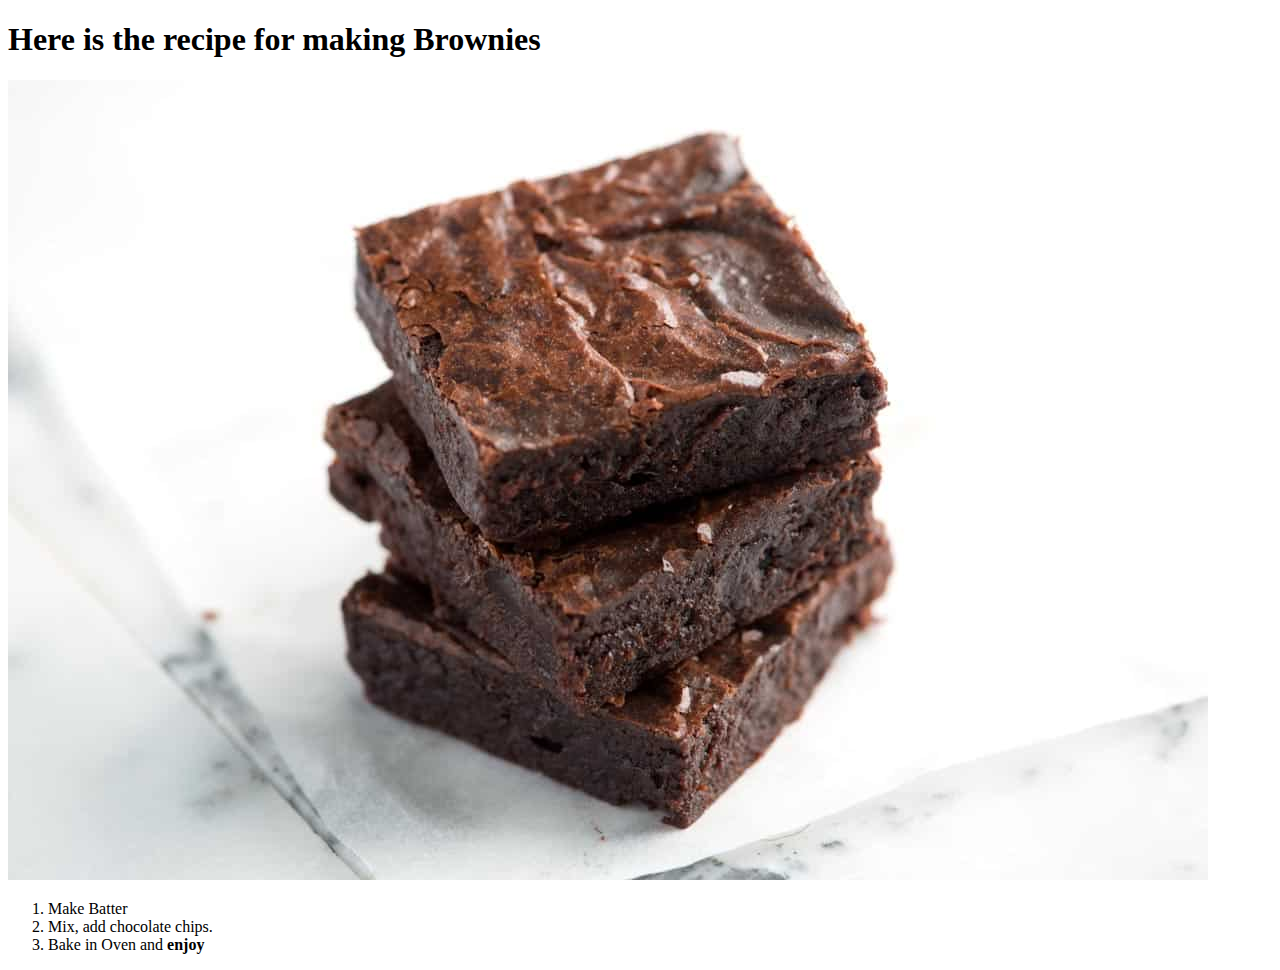
==== odin_recipes/pages/brownies.html @ a5a8a26c "Creates homepage, added f4 recipes, added page for each recipe, create assets folder for images" ====
<!DOCTYPE html>
<html lang="en">
<head>
    <meta charset="UTF-8">
    <meta http-equiv="X-UA-Compatible" content="IE=edge">
    <meta name="viewport" content="width=device-width, initial-scale=1.0">
    <title>Brownies</title>
</head>
<body>
    
    <h1>Here is the recipe for making Brownies</h1>
    <img src="../assets/brownies.jpeg" alt="Brownie">

    <ol>
        <li>Make Batter</li>
        <li>Mix, add chocolate chips.</li>
        <li>Bake in Oven and <strong>enjoy</strong></li>
    </ol>
</body>
</html>
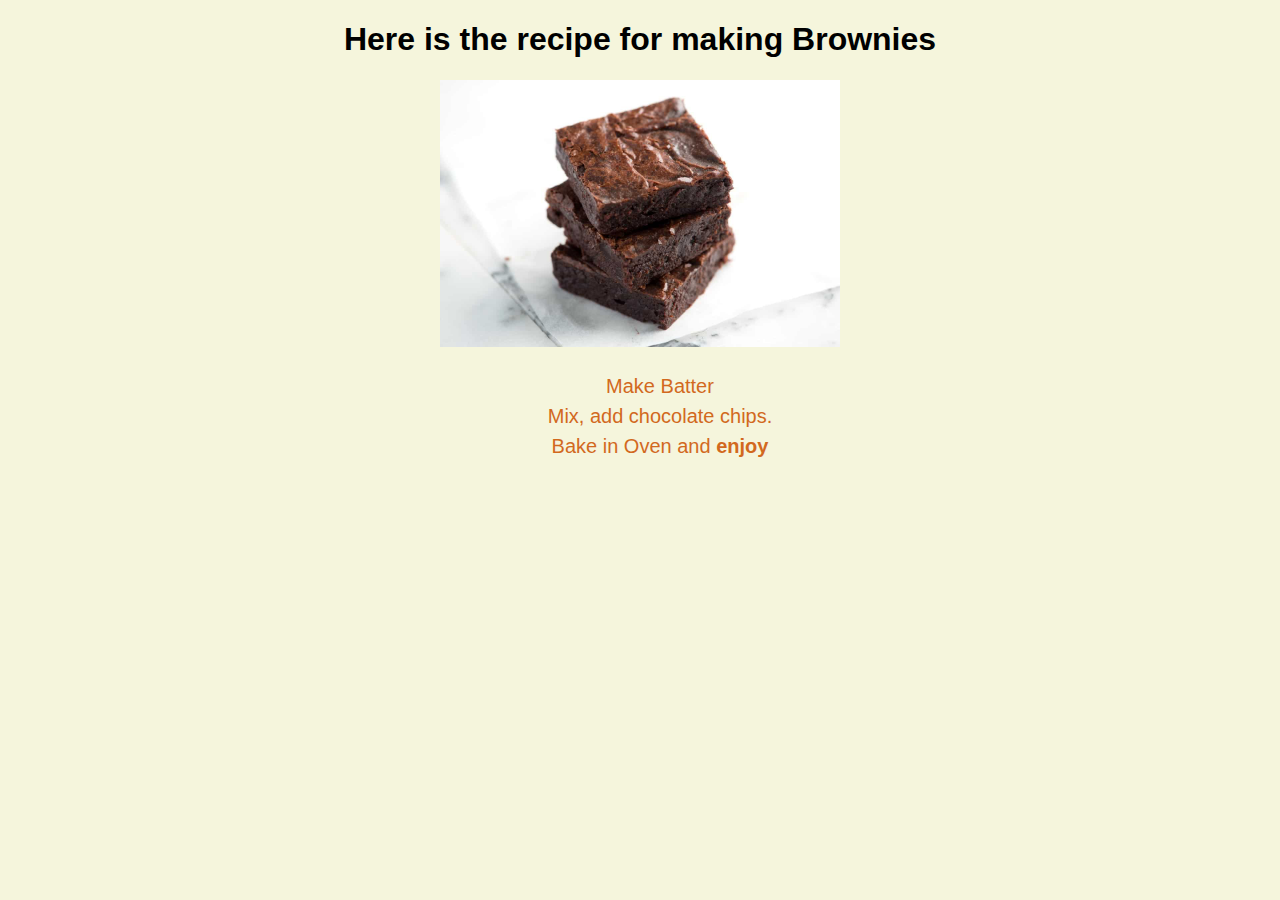
==== commit a8c3a29d: "added basic css to recipes" ====
--- a/odin_recipes/pages/brownies.html
+++ b/odin_recipes/pages/brownies.html
@@ -5,16 +5,19 @@
     <meta http-equiv="X-UA-Compatible" content="IE=edge">
     <meta name="viewport" content="width=device-width, initial-scale=1.0">
     <title>Brownies</title>
+    <link rel="stylesheet" href="../recipes.css">
 </head>
 <body>
     
     <h1>Here is the recipe for making Brownies</h1>
     <img src="../assets/brownies.jpeg" alt="Brownie">
-
+    <div class = "mid recipe">
     <ol>
         <li>Make Batter</li>
         <li>Mix, add chocolate chips.</li>
         <li>Bake in Oven and <strong>enjoy</strong></li>
     </ol>
+    </div>
+
 </body>
 </html>--- a/odin_recipes/recipes.css
+++ b/odin_recipes/recipes.css
@@ -0,0 +1,55 @@
+* {
+
+    font-family: Arial, Helvetica, sans-serif;
+    background-color: beige;
+    text-align: center;
+    list-style: none;
+}
+
+#mainTitle {
+
+    font-size: 60px;
+
+}
+
+a{font-weight: bold;}
+
+a:link { 
+    text-decoration: none; 
+    color:brown;
+
+}
+
+
+a:visited { 
+    text-decoration: none;
+    color:brown;
+
+}
+
+
+a:hover {
+    
+    text-decoration: none; 
+    color:blue;
+}
+
+
+a:active { text-decoration: none; }
+
+img {
+    width: 400px;
+    height: auto;
+    
+}
+
+.mid {
+
+    font-size: 20px;
+}
+
+.mid.recipe {
+
+    color: chocolate;
+    line-height: 1.5;
+}